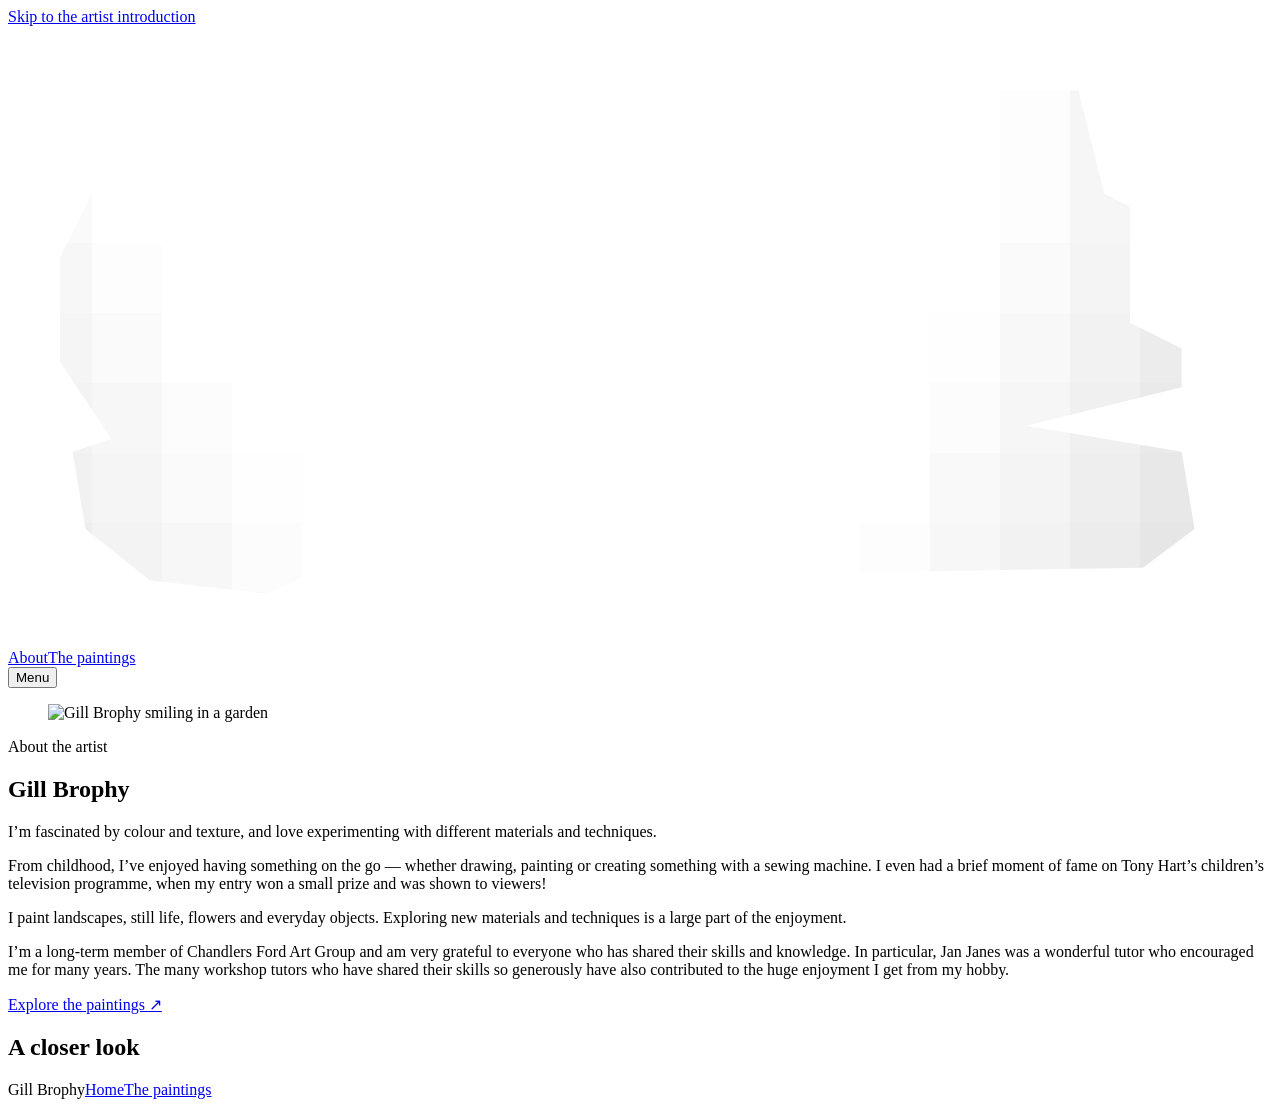
==== about.html @ 043d2e19 "Publish signature transparency fix" ====
<!doctype html>
<html lang="en"><head><meta charset="utf-8"><meta name="viewport" content="width=device-width,initial-scale=1"><meta name="theme-color" content="#ffffff"><meta name="description" content="Gill Brophy on her lifelong enjoyment of making, her fascination with colour and texture, and the people who have encouraged her art."><title>About the artist — Gill Brophy</title><link rel="stylesheet" href="/gill-brophy-website/site.css"><link rel="stylesheet" href="/gill-brophy-website/about.css"><link rel="stylesheet" href="/gill-brophy-website/art-first.css"></head>
<body class="about-page">
<a class="about-skip" href="#artist">Skip to the artist introduction</a>
<header class="portfolio-header"><a class="portfolio-wordmark" href="/gill-brophy-website/" aria-label="Gill Brophy home"><svg class="artist-signature" viewBox="1125 1158 98 48" aria-hidden="true" focusable="false"><defs><filter id="signature-ink" filterUnits="userSpaceOnUse" x="1125" y="1158" width="98" height="48" color-interpolation-filters="sRGB"><feColorMatrix type="matrix" values="0 0 0 0 0  0 0 0 0 0  0 0 0 0 0  -.27638 -.92976 -.09386 0 1"/><feComposite in2="SourceGraphic" operator="in"/></filter><clipPath id="signature-outline"><path d="M1132 1170 L1145 1163 L1153 1164 L1155 1160 L1178 1161 L1185 1166 L1184 1171 L1200 1171 L1202 1163 L1208 1163 L1210 1171 L1212 1172 L1212 1181 L1216 1183 L1216 1186 L1204 1189 L1216 1191 L1217 1197 L1213 1200 L1154 1201 L1152 1199 L1145 1202 L1136 1201 L1131 1197 L1130 1191 L1133 1190 L1129 1184 L1129 1176 Z"/></clipPath></defs><image filter="url(#signature-ink)" clip-path="url(#signature-outline)" href="/gill-brophy-website/images/gill-brophy-signature-source.jpg" x="0" y="0" width="1386" height="1386" /></svg></a><div class="desktop-navigation" role="navigation" aria-label="Main navigation"><a href="/gill-brophy-website/about.html" aria-current="page">About</a><a href="/gill-brophy-website/gallery.html">The paintings</a></div><button class="portfolio-menu-button" aria-haspopup="dialog" aria-controls="site-index" aria-expanded="false">Menu <span class="menu-lines" aria-hidden="true"></span></button></header>
<main id="artist" class="artist-page-content">
<section class="artist-introduction" aria-labelledby="artist-name">
 <figure class="artist-portrait"><img src="/gill-brophy-website/images/gill-brophy-portrait.jpg" alt="Gill Brophy smiling in a garden" width="1280" height="817" fetchpriority="high"></figure>
 <div class="artist-copy"><p class="artist-label">About the artist</p><h1 id="artist-name">Gill Brophy</h1>
 <p class="artist-lead">I’m fascinated by colour and texture, and love experimenting with different materials and techniques.</p>
 <p>From childhood, I’ve enjoyed having something on the go — whether drawing, painting or creating something with a sewing machine. I even had a brief moment of fame on Tony Hart’s children’s television programme, when my entry won a small prize and was shown to viewers!</p>
 <p>I paint landscapes, still life, flowers and everyday objects. Exploring new materials and techniques is a large part of the enjoyment.</p>
 <p>I’m a long-term member of Chandlers Ford Art Group and am very grateful to everyone who has shared their skills and knowledge. In particular, Jan Janes was a wonderful tutor who encouraged me for many years. The many workshop tutors who have shared their skills so generously have also contributed to the huge enjoyment I get from my hobby.</p>
 <a class="artist-link" href="/gill-brophy-website/gallery.html">Explore the paintings <span aria-hidden="true">↗</span></a>
 </div>
</section>
<section class="artist-selected" aria-labelledby="selected-heading"><h2 id="selected-heading">A closer look</h2><div class="artist-pair">
 <figure><a data-art-link="hero" href="/gill-brophy-website/gallery.html"><img data-art="hero" alt="" hidden></a><figcaption data-art-caption="hero"></figcaption></figure>
 <figure><a data-art-link="closing" href="/gill-brophy-website/gallery.html"><img data-art="closing" alt="" hidden></a><figcaption data-art-caption="closing"></figcaption></figure>
</div></section>
</main>
<footer class="site-footer"><span>Gill Brophy</span><a href="/gill-brophy-website/">Home</a><a href="/gill-brophy-website/gallery.html">The paintings</a></footer>
<script type="module" src="/gill-brophy-website/about.js"></script>
<dialog class="site-index" id="site-index" aria-label="Site navigation"><button class="index-close" autofocus>Close</button><nav class="index-links" aria-label="Main navigation"><a href="/gill-brophy-website/gallery.html">The paintings</a><a href="/gill-brophy-website/about.html" aria-current="page">About Gill</a></nav><p class="index-signoff">Gill Brophy</p></dialog><script type="module" src="/gill-brophy-website/art-first.js"></script></body></html>
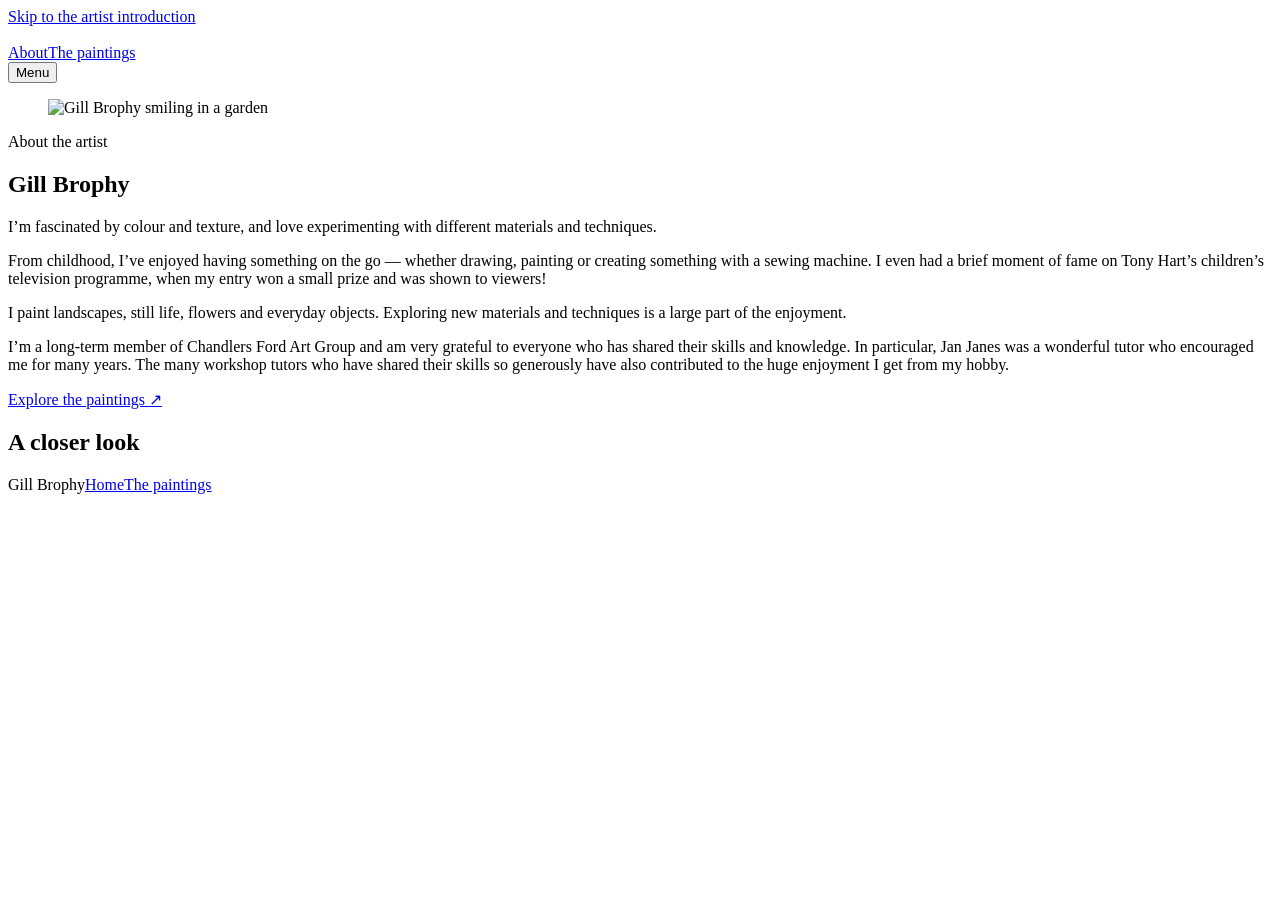
==== commit aa222470: "Sharpen signature with transparent scalable artwork" ====
--- a/about.html
+++ b/about.html
@@ -1,8 +1,8 @@
 <!doctype html>
-<html lang="en"><head><meta charset="utf-8"><meta name="viewport" content="width=device-width,initial-scale=1"><meta name="theme-color" content="#ffffff"><meta name="description" content="Gill Brophy on her lifelong enjoyment of making, her fascination with colour and texture, and the people who have encouraged her art."><title>About the artist — Gill Brophy</title><link rel="stylesheet" href="/gill-brophy-website/site.css"><link rel="stylesheet" href="/gill-brophy-website/about.css"><link rel="stylesheet" href="/gill-brophy-website/art-first.css"></head>
+<html lang="en"><head><meta charset="utf-8"><meta name="viewport" content="width=device-width,initial-scale=1"><meta name="theme-color" content="#ffffff"><meta name="description" content="Gill Brophy on her lifelong enjoyment of making, her fascination with colour and texture, and the people who have encouraged her art."><title>About the artist — Gill Brophy</title><link rel="stylesheet" href="/gill-brophy-website/site.css"><link rel="stylesheet" href="/gill-brophy-website/about.css"><link rel="stylesheet" href="/gill-brophy-website/art-first.css"><meta property="og:type" content="website"><meta property="og:site_name" content="Gill Brophy"><meta property="og:title" content="About Gill Brophy — A life in colour"><meta property="og:description" content="Explore Gill Brophy’s paintings — a life in colour, texture and imagination."><meta property="og:url" content="https://johnbr0phy.github.io/gill-brophy-website/about.html"><meta property="og:image" content="https://johnbr0phy.github.io/gill-brophy-website/images/gill-brophy-share.png"><meta property="og:image:width" content="1731"><meta property="og:image:height" content="909"><meta property="og:image:type" content="image/png"><meta property="og:image:alt" content="Orange tulips against turquoise from The Ribbon, alongside Gill Brophy’s name and website."><meta name="twitter:card" content="summary_large_image"><meta name="twitter:title" content="About Gill Brophy — A life in colour"><meta name="twitter:image" content="https://johnbr0phy.github.io/gill-brophy-website/images/gill-brophy-share.png"></head>
 <body class="about-page">
 <a class="about-skip" href="#artist">Skip to the artist introduction</a>
-<header class="portfolio-header"><a class="portfolio-wordmark" href="/gill-brophy-website/" aria-label="Gill Brophy home"><svg class="artist-signature" viewBox="1125 1158 98 48" aria-hidden="true" focusable="false"><defs><filter id="signature-ink" filterUnits="userSpaceOnUse" x="1125" y="1158" width="98" height="48" color-interpolation-filters="sRGB"><feColorMatrix type="matrix" values="0 0 0 0 0  0 0 0 0 0  0 0 0 0 0  -.27638 -.92976 -.09386 0 1"/><feComposite in2="SourceGraphic" operator="in"/></filter><clipPath id="signature-outline"><path d="M1132 1170 L1145 1163 L1153 1164 L1155 1160 L1178 1161 L1185 1166 L1184 1171 L1200 1171 L1202 1163 L1208 1163 L1210 1171 L1212 1172 L1212 1181 L1216 1183 L1216 1186 L1204 1189 L1216 1191 L1217 1197 L1213 1200 L1154 1201 L1152 1199 L1145 1202 L1136 1201 L1131 1197 L1130 1191 L1133 1190 L1129 1184 L1129 1176 Z"/></clipPath></defs><image filter="url(#signature-ink)" clip-path="url(#signature-outline)" href="/gill-brophy-website/images/gill-brophy-signature-source.jpg" x="0" y="0" width="1386" height="1386" /></svg></a><div class="desktop-navigation" role="navigation" aria-label="Main navigation"><a href="/gill-brophy-website/about.html" aria-current="page">About</a><a href="/gill-brophy-website/gallery.html">The paintings</a></div><button class="portfolio-menu-button" aria-haspopup="dialog" aria-controls="site-index" aria-expanded="false">Menu <span class="menu-lines" aria-hidden="true"></span></button></header>
+<header class="portfolio-header"><a class="portfolio-wordmark" href="/gill-brophy-website/" aria-label="Gill Brophy home"><img class="artist-signature" src="/gill-brophy-website/images/gill-brophy-signature.svg" alt="" aria-hidden="true" decoding="async"></a><div class="desktop-navigation" role="navigation" aria-label="Main navigation"><a href="/gill-brophy-website/about.html" aria-current="page">About</a><a href="/gill-brophy-website/gallery.html">The paintings</a></div><button class="portfolio-menu-button" aria-haspopup="dialog" aria-controls="site-index" aria-expanded="false">Menu <span class="menu-lines" aria-hidden="true"></span></button></header>
 <main id="artist" class="artist-page-content">
 <section class="artist-introduction" aria-labelledby="artist-name">
  <figure class="artist-portrait"><img src="/gill-brophy-website/images/gill-brophy-portrait.jpg" alt="Gill Brophy smiling in a garden" width="1280" height="817" fetchpriority="high"></figure>
@@ -21,4 +21,4 @@
 </main>
 <footer class="site-footer"><span>Gill Brophy</span><a href="/gill-brophy-website/">Home</a><a href="/gill-brophy-website/gallery.html">The paintings</a></footer>
 <script type="module" src="/gill-brophy-website/about.js"></script>
-<dialog class="site-index" id="site-index" aria-label="Site navigation"><button class="index-close" autofocus>Close</button><nav class="index-links" aria-label="Main navigation"><a href="/gill-brophy-website/gallery.html">The paintings</a><a href="/gill-brophy-website/about.html" aria-current="page">About Gill</a></nav><p class="index-signoff">Gill Brophy</p></dialog><script type="module" src="/gill-brophy-website/art-first.js"></script></body></html>
+<dialog class="site-index" id="site-index" aria-label="Site navigation"><button class="index-close" autofocus>Close <span aria-hidden="true">×</span></button><nav class="index-links" aria-label="Main navigation"><a href="/gill-brophy-website/gallery.html">The paintings</a><a href="/gill-brophy-website/about.html" aria-current="page">About Gill</a></nav></dialog><script type="module" src="/gill-brophy-website/art-first.js"></script></body></html>
